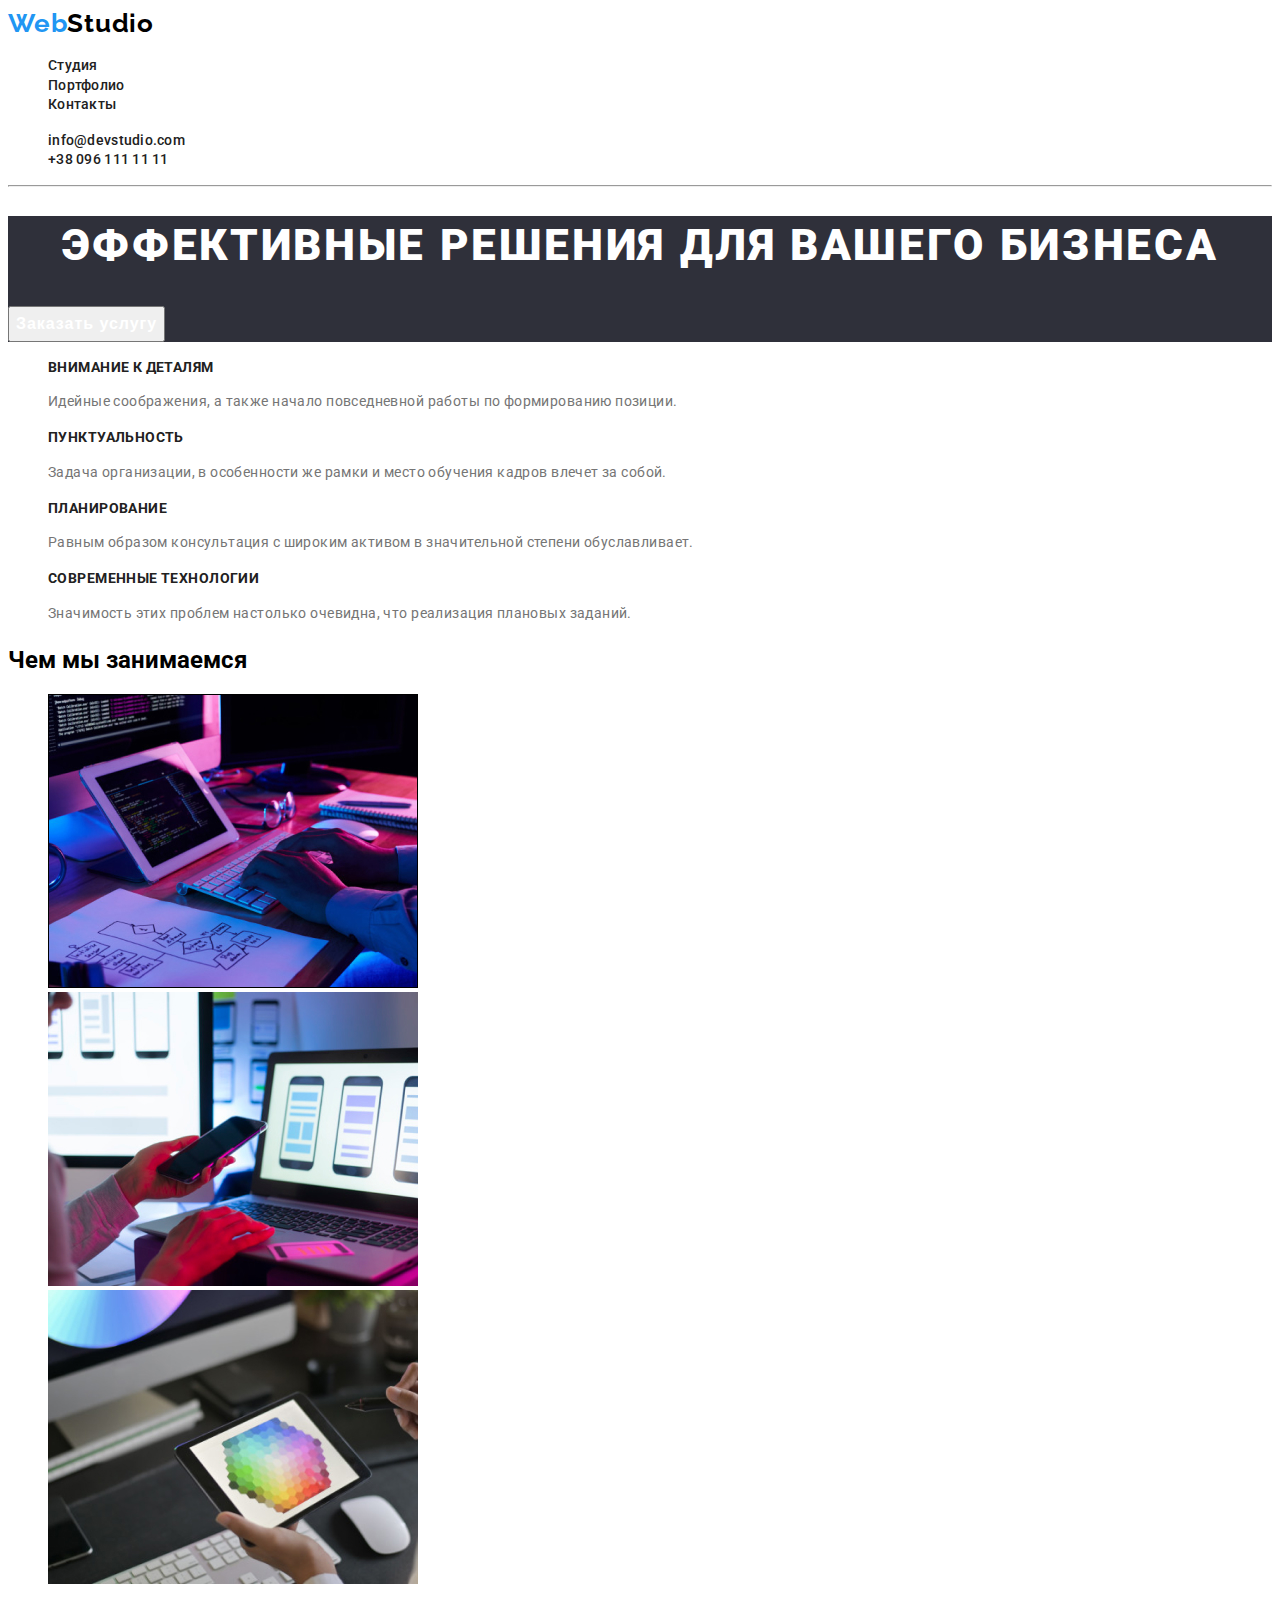
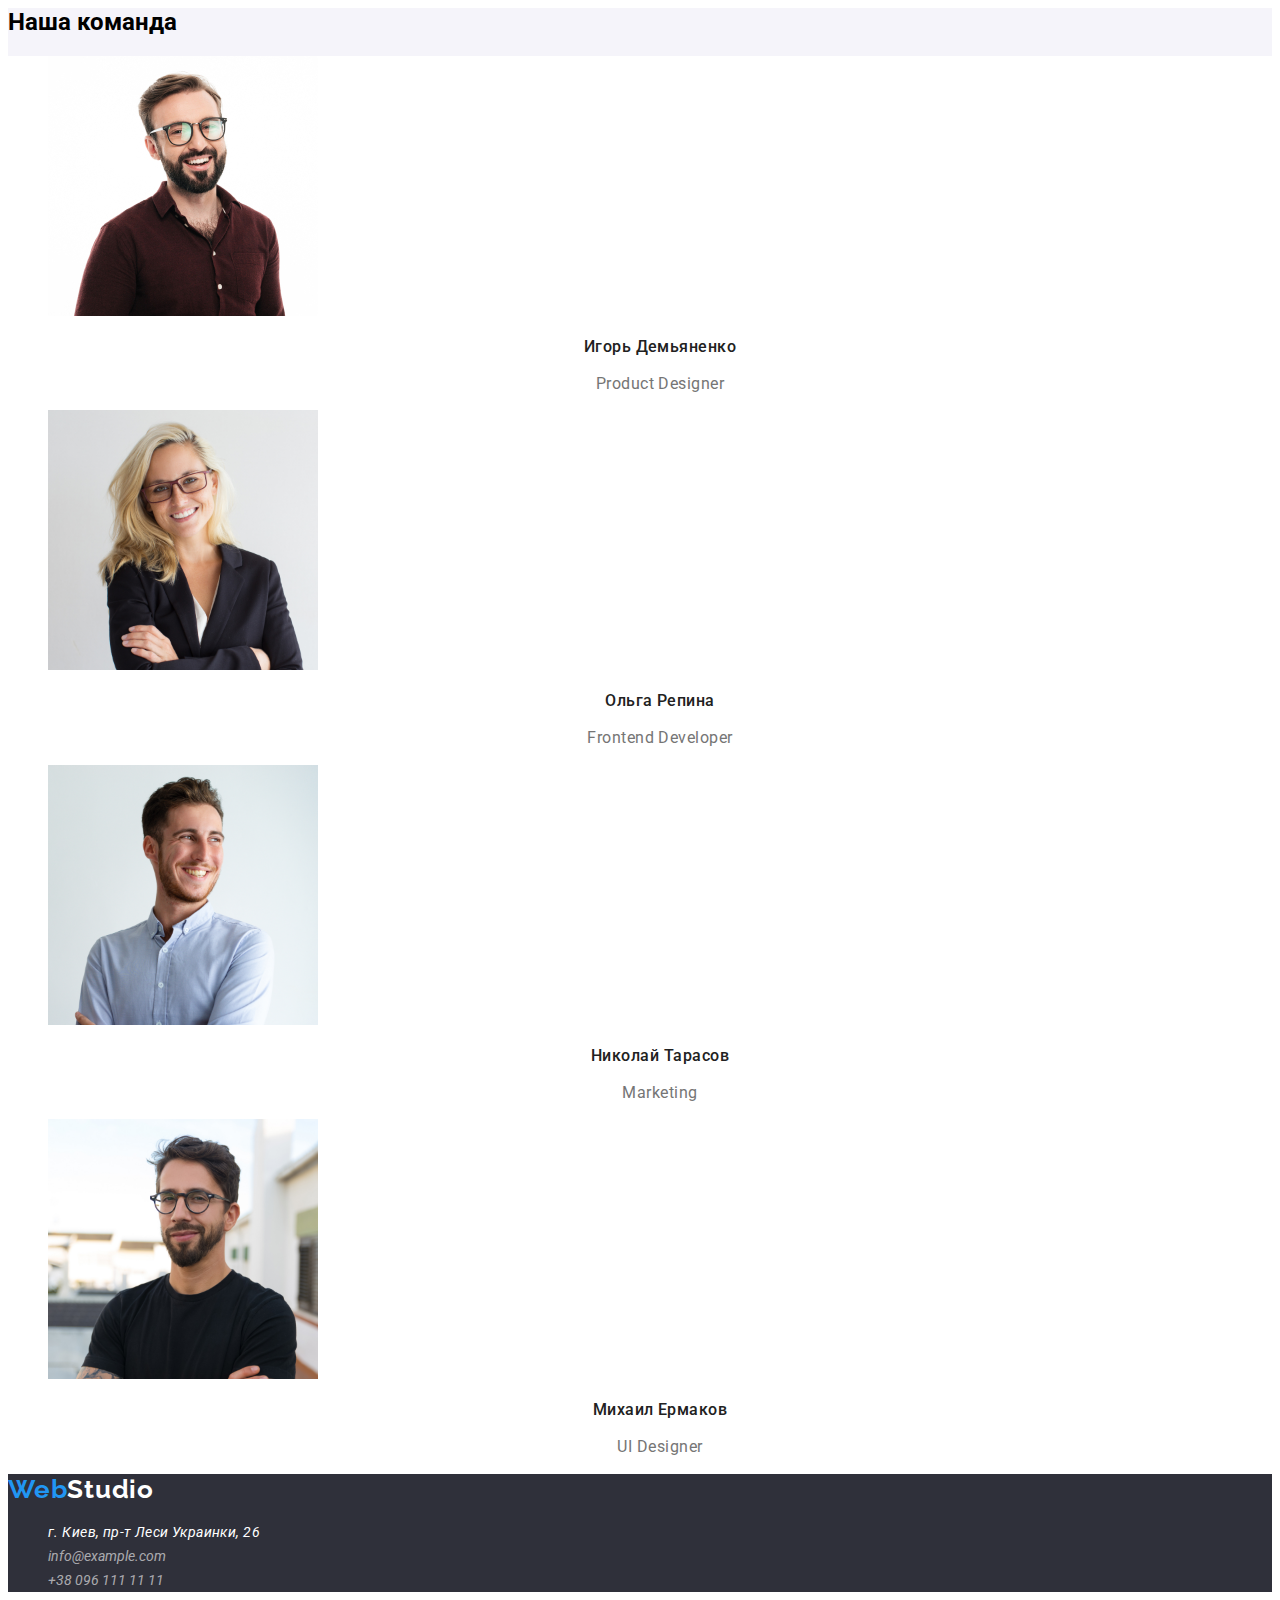
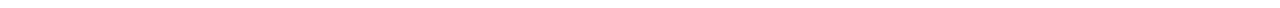
==== index.html @ 7d11e71d "Summary" ====
<!DOCTYPE html>
<html lang="ru">
<head>
    <meta charset="UTF-8">
    <meta http-equiv="X-UA-Compatible" content="IE=edge">
    <meta name="viewport" content="width=device-width, initial-scale=1.0">
    <title>Document</title>
    <link rel="preconnect" href="https://fonts.googleapis.com">
    <link rel="preconnect" href="https://fonts.gstatic.com" crossorigin>
    <link href="https://fonts.googleapis.com/css2?family=Raleway:wght@700&family=Roboto:wght@400;700;900&display=swap"
        rel="stylesheet">
    <link rel="stylesheet" href="Styels/styels.css">
</head>
<body>
    <!--верхняя линия-->
    <header class="header">
<nav class="heder-nav">
     <a href="/" class="heder-logo link">Web<span class="studio">Studio</span></a>
<ul class="heder-list">
    <li class="heder-item"><a href="index.html" class="heder-link link">Студия</a></li>
    <li class="heder-item"><a href="portfolio.html" class="heder-link link">Портфолио</a></li>
    <li class="heder-item"><a href="/" class="heder-link link">Контакты</a></li>
</ul>
</nav>
<ul class="heder-contacs">
    <li class="heder-contact-item"><a href="mailto:info@devstudio.com" class="heder-contacs-mail link">info@devstudio.com</a></li>
    <li class="heder-contact-item" ><a href="tel:+380961111111" class="heder-contacs-tel link">+38 096 111 11 11</a></li>
</ul>
<hr class="line">
</header>
    <!--шапка-->
    <main>
    <section class="advertising">
            <h1 class="advertising-name">Эффективные решения для вашего бизнеса</h1>
            <button type="button" class="color-btn">Заказать услугу</button>
        </section>
    </main>
    <!--особенности-->
    <section class="chip">
        <ul class="chip-list">
            <li class="chip-item"> <h2
                class="chip-name">Внимание к деталям</h2>
            <p class="chip-par">Идейные соображения, а также начало повседневной работы по формированию позиции.</p></li>
            <li class="chip-item"> <h2 class="chip-name">Пунктуальность</h2>
            <p class="chip-par">Задача организации, в особенности же рамки и место обучения кадров влечет за собой.</p></li>
            <li class="chip-item"> <h2 class="chip-name">Планирование</h2>
            <p class="chip-par">Равным образом консультация с широким активом в значительной степени обуславливает.</p></li>
            <li class="chip-item"> <h2 class="chip-name">Современные технологии</h2>
            <p class="chip-par">Значимость этих проблем настолько очевидна, что реализация плановых заданий.</p></li>
    </ul>
        </section>
    <!--чем мы занимаемся-->
    <section class="work">
        <h2 class="work-name3">Чем мы занимаемся</h2>
        <ul class="work-list">
            <li class="work-item"><img src="./imeges/img.jpg" alt="проект" width="370"></li>
            <li class="work-item"><img src="./imeges/img(1).jpg" alt="проект" width="370"></li>
            <li class="work-item"><img src="./imeges/img(2).jpg" alt="проект" width="370"></li>
        </ul>
    </section>
<!--наша команда-->
<section class="teams">
    <h2 class="our-teams">Наша команда</h2>
<ul class="teams-list">
    <li class="teams-item"><img src="./imeges/img(3).jpg" alt="фото нашей команды" width="270"> 
    <h3 class="teams-team-name">Игорь Демьяненко</h3>
    <p class="teams-team-profesion">Product Designer</p>
    </li>
    <li class="teams-item"><img src="./imeges/img(4).jpg" alt="фото нашей команды" width="270">
    <h3 class="teams-team-name">Ольга Репина</h3>
    <p class="teams-team-profesion">Frontend Developer</p>
</li>
    <li class="teams-item"><img src="./imeges/img(5).jpg" alt="фото нашей команды" width="270">
    <h3 class="teams-team-name">Николай Тарасов</h3>
    <p class="teams-team-profesion">Marketing</p>
    </li>
    <li class="teams-item"><img src="./imeges/img(6).jpg" alt="фото нашей команды" width="270">
    <h3 class="teams-team-name">Михаил Ермаков</h3>
    <p class="teams-team-profesion">UI Designer</p>
    </li>
</ul>
</section>
<!--подвал-->
<footer class="footer">
    <a href="/" class="footer-link link">Web<span class="studio1">Studio</span></a>
    <address class="footer-addres">
    <ul class="footer-list">
        <li class="footer_item_addres"><a href="/" class="footer-addres-name link">г. Киев, пр-т Леси Украинки, 26</a></li>
        <li class="footer-item"><a href="mailto:info@example.com" class="footer-mail link">info@example.com</a></li>
        <li class="footer-item"><a href="tel:+380961111111" class="footer-tel link">+38 096 111 11 11</a></li>
    </ul>
    </address>
</footer>
</body>
</html>
---- Styels/styels.css ----
ul {
    list-style: none;
}

.link {
    text-decoration: none;
}

body {
    font-family: "roboto", roboto-serif;
}

:root {
    --heder-color: #212121;
}

/*-----------верхняя линяя-------------*/
.heder-logo {
    font-family: 'Raleway';
    font-style: normal;
    font-weight: 700;
    font-size: 26px;
    line-height: 1.19;
    letter-spacing: 0.03em;
    color: #2196F3;
}

.studio {
    font-weight: 700;
    font-size: 26px;
    line-height: 1.19;
    letter-spacing: 0.03em;
    color: #000000;
}

.heder-link {
    font-weight: 500;
    font-size: 14px;
    line-height: 1.33;
    letter-spacing: 0.02em;
    color: var(--heder-color);
}

.heder-link:hover {
    color: #2196F3;
}

.heder-link:focus {
    color: #2196F3;
}


.heder-contacs-tel,
.heder-contacs-mail {
    font-weight: 500;
    font-size: 14px;
    line-height: 1.33;
    letter-spacing: 0.02em;
    color: var(--heder-color);

}

.heder-contacs-tel:hover,
.heder-contacs-mail:hover {
    color: #2196F3;
}

.heder-contacs-tel:focus,
.heder-contacs-mail:focus {
    color: #2196F3
}

/*----------шапка--------------*/
.advertising {
    background: #2F303A;
}

.advertising-name {
    font-weight: 900;
    font-size: 44px;
    line-height: 1.36;
    text-align: center;
    letter-spacing: 0.06em;
    text-transform: uppercase;
    color: #FFFFFF
}



.color-btn {
    font-weight: 700;
    font-size: 16px;
    line-height: 30px;
    /* identical to box height, or 188% */

    display: flex;
    align-items: center;
    text-align: center;
    letter-spacing: 0.06em;

    color: #FFFFFF;
}

.color-btn:hover {
    background: #2196F3;
    box-shadow: 0px 4px 4px rgba(0, 0, 0, 0.15);
    border-radius: 4px;
}

/*-------особенности--------------*/
.chip-name {
    font-weight: 700;
    font-size: 14px;
    line-height: 1.33;
    letter-spacing: 0.03em;
    text-transform: uppercase;
    color: var(--heder-color);
}

.chip-par {
    font-weight: 400;
    font-size: 14px;
    line-height: 1.71;
    letter-spacing: 0.03em;
    color: #757575;
}

/*---------чем мы занимаемся-------*/
.work-name {
    font-weight: 700;
    font-size: 36px;
    line-height: 1.62;
    text-align: center;
    letter-spacing: 0.03em;
    color: var(--heder-color);
}

/*-----------наша команда-----------*/
.teams {
    background: #F5F4FA;
}

.teams-list {
    background: #FFFFFF;
}

.teams-list .our-teams {
    font-weight: 700;
    font-size: 36px;
    line-height: 1.62;
    text-align: center;
    letter-spacing: 0.03em;
    color: var(--heder-color);
}

.teams-team-name {
    font-weight: 500;
    font-size: 16px;
    line-height: 1.33;
    text-align: center;
    letter-spacing: 0.03em;
    color: var(--heder-color);
}

.teams-team-profesion {
    font-weight: 400;
    font-size: 16px;
    line-height: 1.33;
    text-align: center;
    letter-spacing: 0.03em;
    color: #757575;
}

/*-----------------подвал-----------*/
.footer {
    background: #2F303A;
}

.studio1 {
    font-family: 'Raleway';
    font-style: normal;
    font-weight: 700;
    font-size: 26px;
    line-height: 1.19;
    letter-spacing: 0.03em;
    color: #FFFFFF;
}

.footer-link {
    font-family: 'Raleway';
    font-style: normal;
    font-weight: 700;
    font-size: 26px;
    line-height: 1.19;
    letter-spacing: 0.03em;
    color: #2196F3;
}

.footer-mail,
.footer-tel {
    font-weight: 400;
    font-size: 14px;
    line-height: 1.71;
    color: rgba(255, 255, 255, 0.6);
}

.footer-addres-name {
    font-weight: 400;
    font-size: 14px;
    line-height: 1.71;
    letter-spacing: 0.03em;
    color: #FFFFFF;
}

/*-----------портфолио кнопки------*/
.line {
    #ECECEC;
}

.link-example-btn {
    font-weight: 500;
    font-size: 16px;
    line-height: 1.62;
    text-align: center;
    letter-spacing: 0.03em;
    color: #212121;
}

.link-example-btn:hover {
    background: #2196F3;
}

.link-example-btn:focus {
    background: #2196F3;
}

.examples-list {
    background: #EEEEEE;
}

.visually {
    position: absolute;
    white-space: nowrap;
    width: 1px;
    height: 1px;
    overflow: hidden;
    border: 0;
    padding: 0;
    clip: rect(0 0 0 0);
    clip-path: inset(50%);
    margin: -1px;
}

.project-type {
    font-weight: 700;
    font-size: 18px;
    line-height: 2;
    letter-spacing: 0.06em;
    color: #212121;
}

.direction {
    font-weight: 400;
    font-size: 16px;
    line-height: 1.86;
    letter-spacing: 0.03em;
    color: #757575;
}
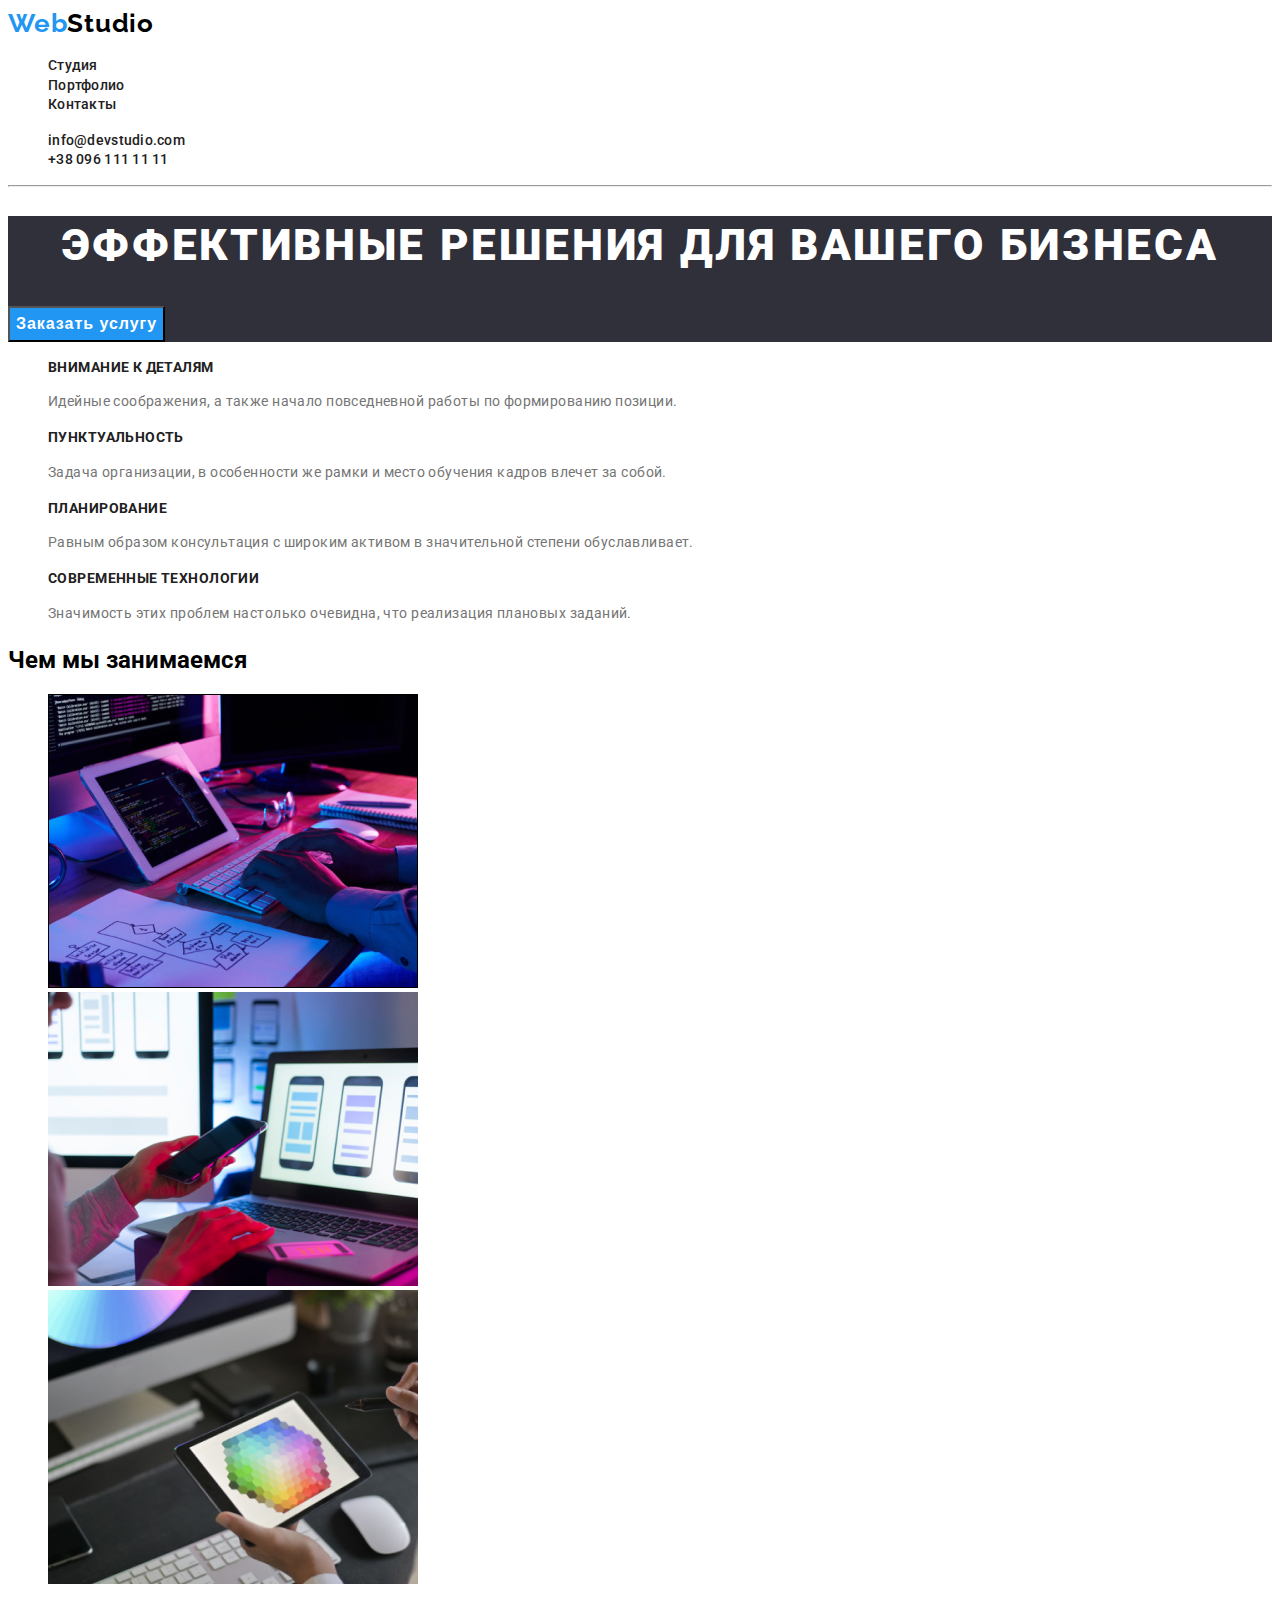
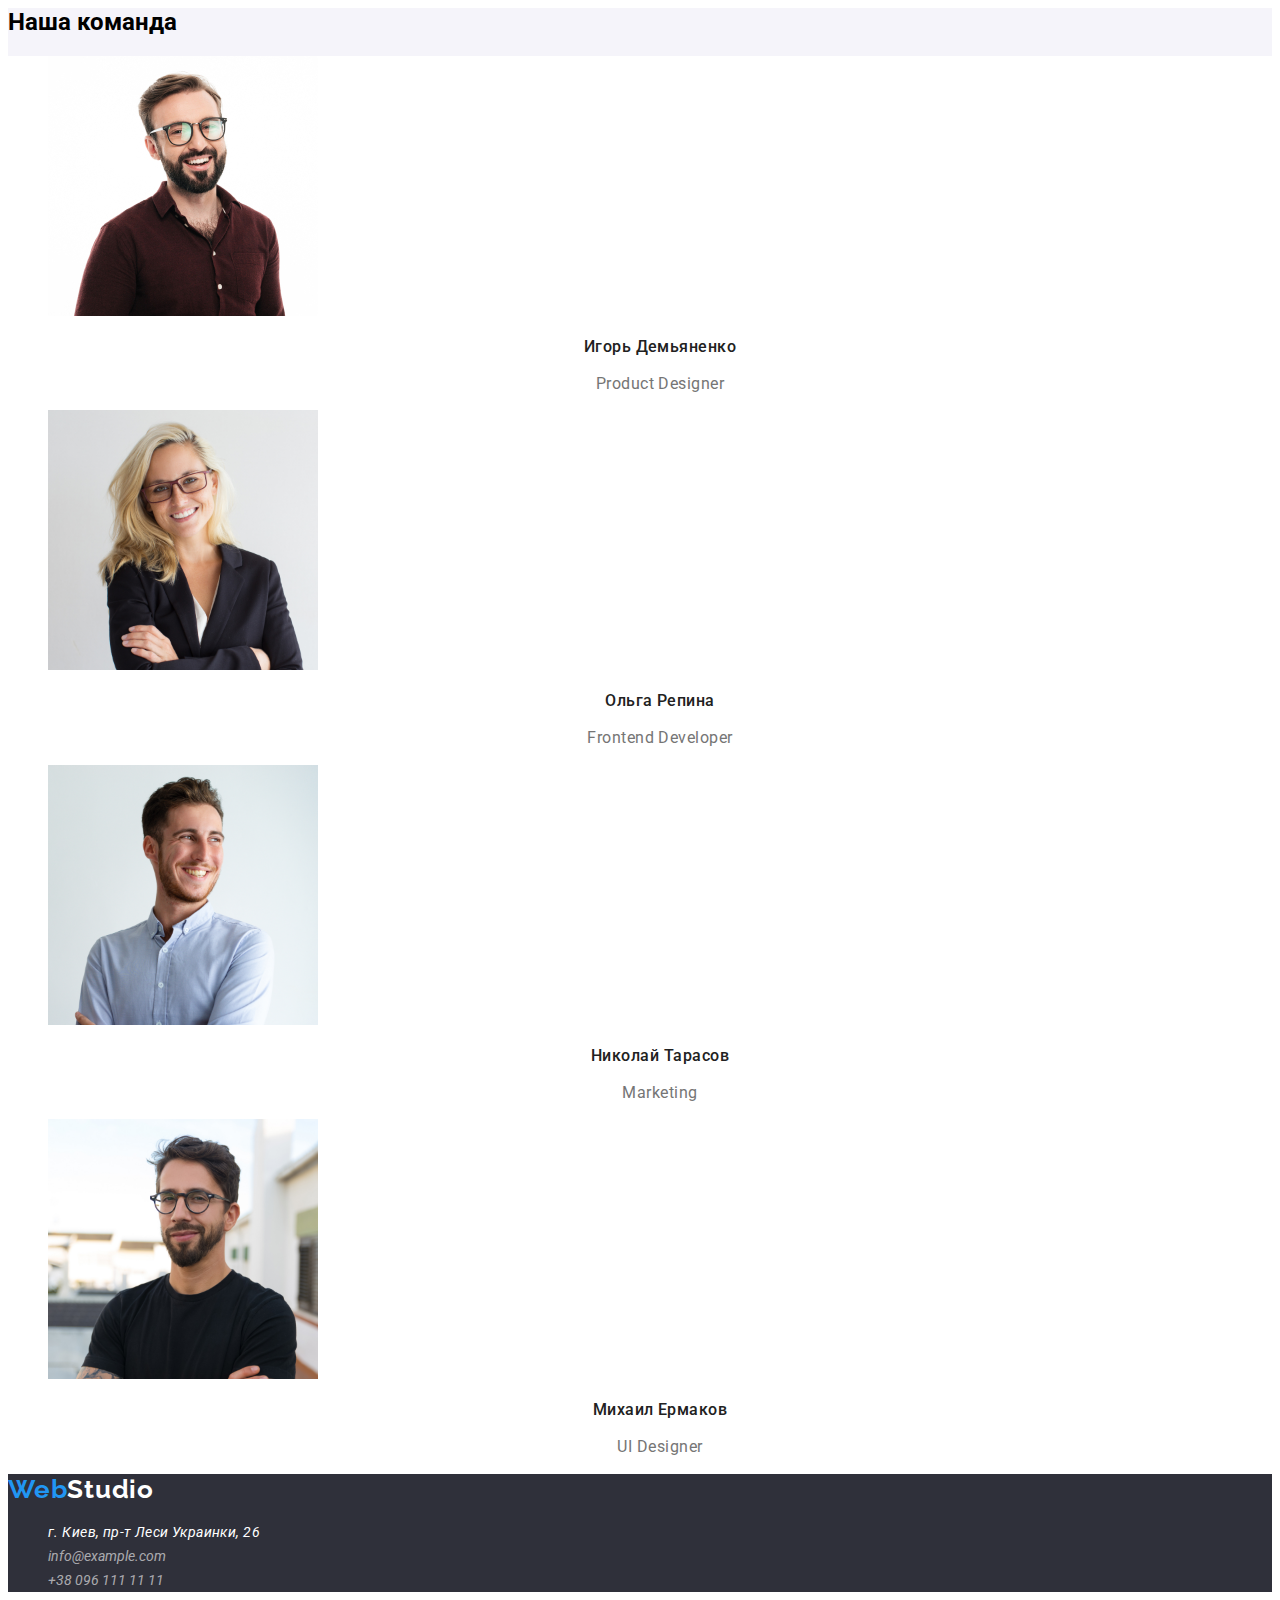
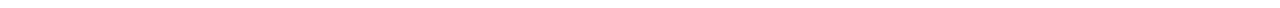
==== commit abc0514c: "summary" ====
--- a/index.html
+++ b/index.html
@@ -7,7 +7,7 @@
     <title>Document</title>
     <link rel="preconnect" href="https://fonts.googleapis.com">
     <link rel="preconnect" href="https://fonts.gstatic.com" crossorigin>
-    <link href="https://fonts.googleapis.com/css2?family=Raleway:wght@700&family=Roboto:wght@400;700;900&display=swap"
+    <link href="https://fonts.googleapis.com/css2?family=Raleway:wght@700&family=Roboto:wght@400;500;700;900&display=swap"
         rel="stylesheet">
     <link rel="stylesheet" href="Styels/styels.css">
 </head>
--- a/Styels/styels.css
+++ b/Styels/styels.css
@@ -97,8 +97,8 @@
     align-items: center;
     text-align: center;
     letter-spacing: 0.06em;
-
     color: #FFFFFF;
+    background: #2196F3;
 }
 
 .color-btn:hover {
@@ -210,6 +210,13 @@
     line-height: 1.71;
     letter-spacing: 0.03em;
     color: #FFFFFF;
+
+}
+
+.footer-mail:hover,
+.footer-tel:hover,
+.footer-addres-name:hover {
+    color: #2196F3;
 }
 
 /*-----------портфолио кнопки------*/
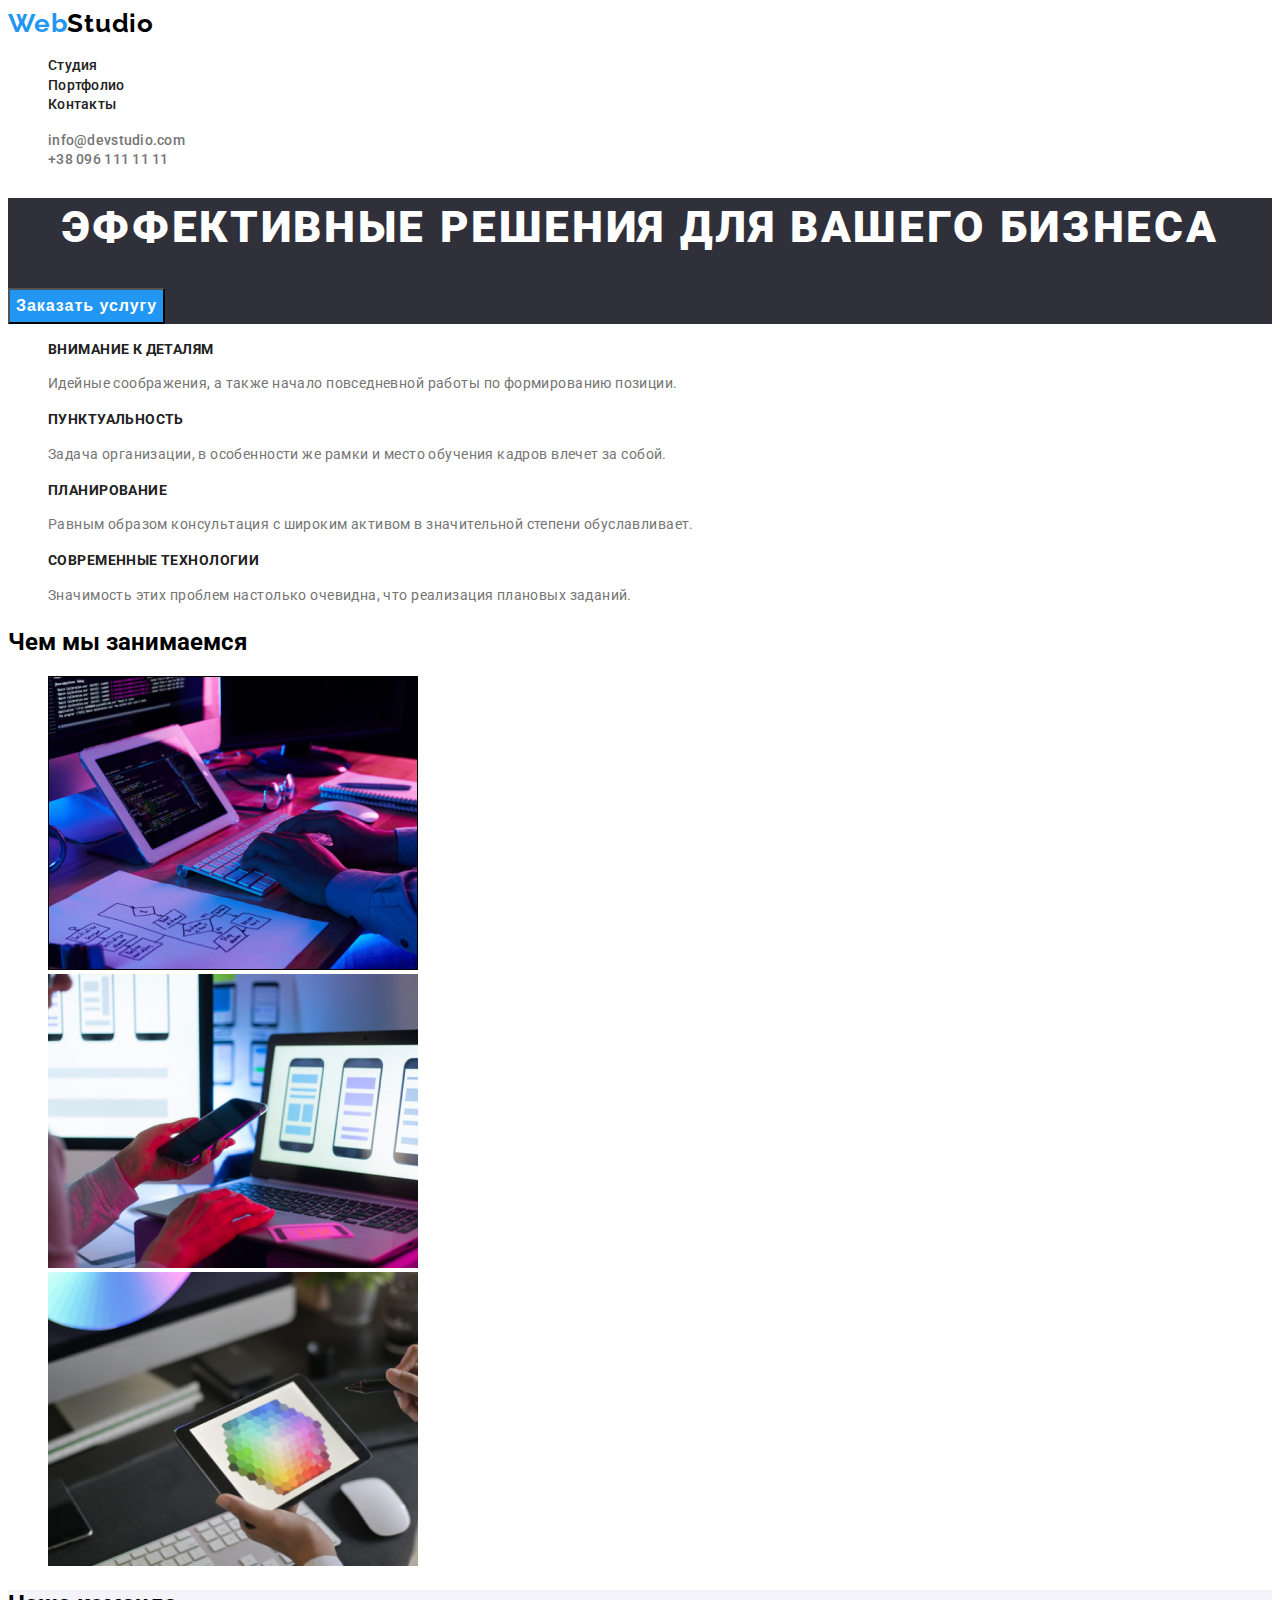
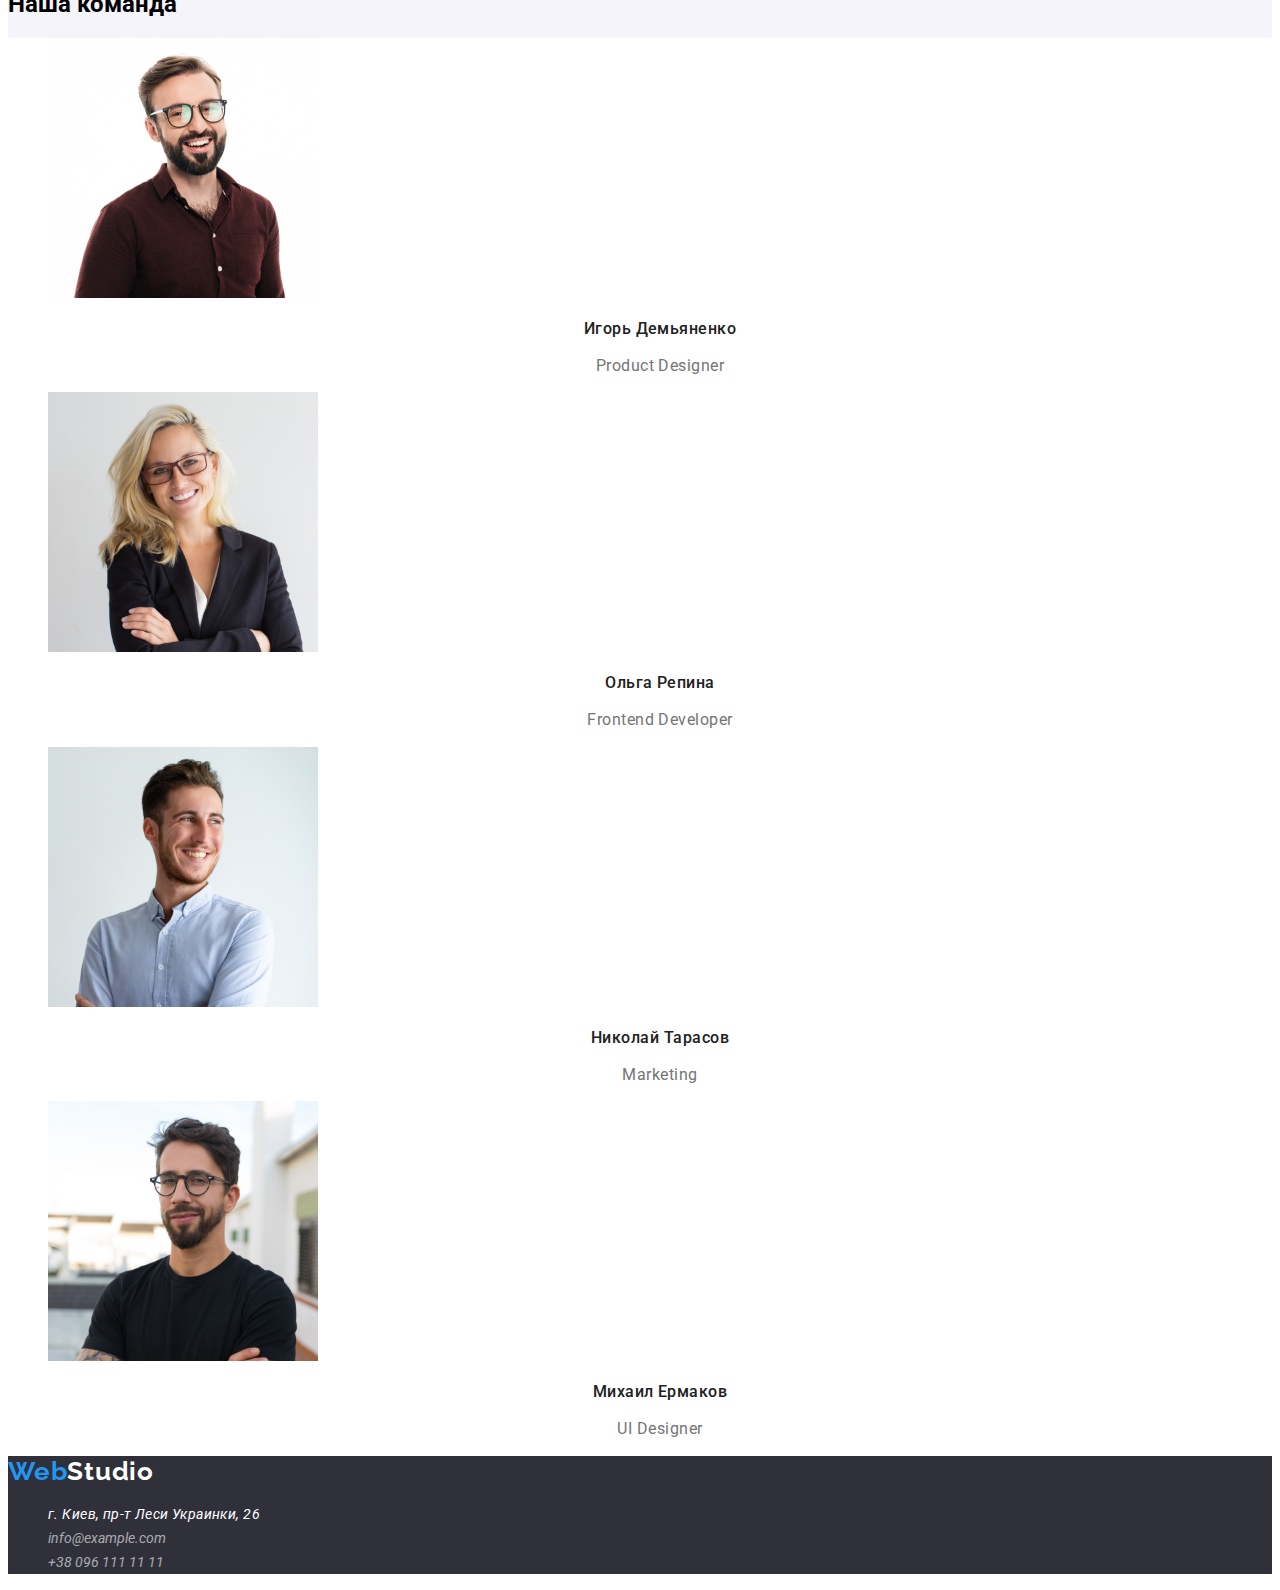
==== commit 26a2a712: "summary" ====
--- a/index.html
+++ b/index.html
@@ -5,6 +5,8 @@
     <meta http-equiv="X-UA-Compatible" content="IE=edge">
     <meta name="viewport" content="width=device-width, initial-scale=1.0">
     <title>Document</title>
+    <link rel="preconnect" href="https://fonts.googleapis.com">
+    <link rel="preconnect" href="https://fonts.gstatic.com" crossorigin>
     <link rel="preconnect" href="https://fonts.googleapis.com">
     <link rel="preconnect" href="https://fonts.gstatic.com" crossorigin>
     <link href="https://fonts.googleapis.com/css2?family=Raleway:wght@700&family=Roboto:wght@400;500;700;900&display=swap"
@@ -26,13 +28,13 @@
     <li class="heder-contact-item"><a href="mailto:info@devstudio.com" class="heder-contacs-mail link">info@devstudio.com</a></li>
     <li class="heder-contact-item" ><a href="tel:+380961111111" class="heder-contacs-tel link">+38 096 111 11 11</a></li>
 </ul>
-<hr class="line">
+
 </header>
     <!--шапка-->
     <main>
     <section class="advertising">
             <h1 class="advertising-name">Эффективные решения для вашего бизнеса</h1>
-            <button type="button" class="color-btn">Заказать услугу</button>
+            <button type="button"  class="color-btn">Заказать услугу</button>
         </section>
     </main>
     <!--особенности-->
--- a/Styels/styels.css
+++ b/Styels/styels.css
@@ -12,6 +12,10 @@
 
 :root {
     --heder-color: #212121;
+}
+
+button {
+    cursor: pointer;
 }
 
 /*-----------верхняя линяя-------------*/
@@ -56,7 +60,7 @@
     font-size: 14px;
     line-height: 1.33;
     letter-spacing: 0.02em;
-    color: var(--heder-color);
+    color: #757575;
 
 }
 
@@ -220,9 +224,6 @@
 }
 
 /*-----------портфолио кнопки------*/
-.line {
-    #ECECEC;
-}
 
 .link-example-btn {
     font-weight: 500;
@@ -234,6 +235,13 @@
 }
 
 .link-example-btn:hover {
+    font-weight: 500;
+    font-size: 16px;
+    line-height: 1.62;
+    text-align: center;
+    letter-spacing: 0.03em;
+
+    color: #FFFFFF;
     background: #2196F3;
 }
 
@@ -242,7 +250,7 @@
 }
 
 .examples-list {
-    background: #EEEEEE;
+    background: #FFF;
 }
 
 .visually {
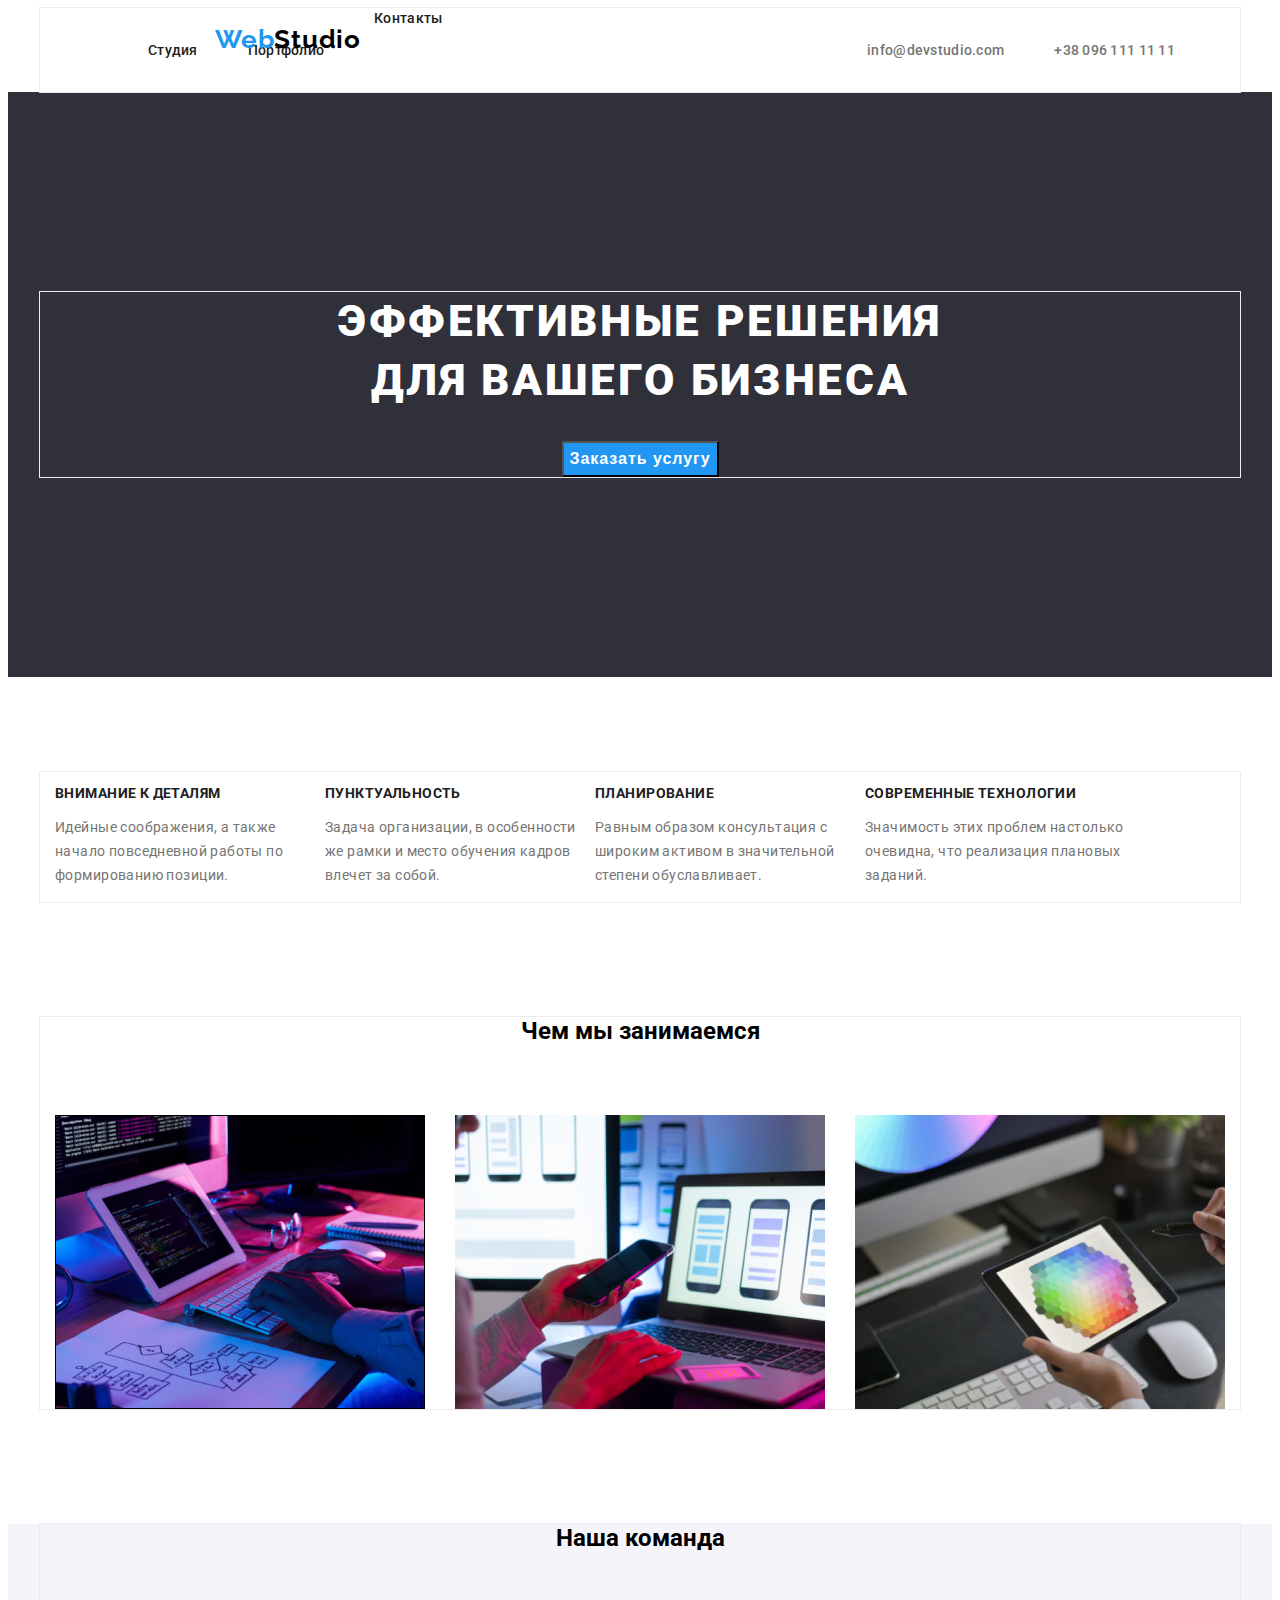
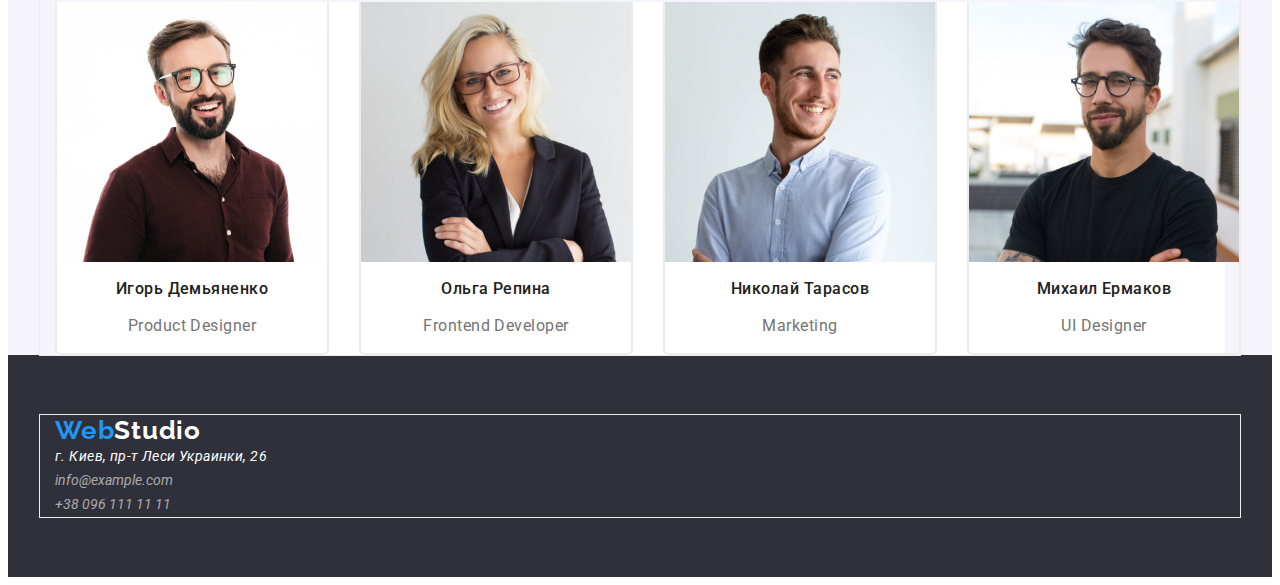
==== commit abaae4e8: "summary" ====
--- a/index.html
+++ b/index.html
@@ -16,6 +16,7 @@
 <body>
     <!--верхняя линия-->
     <header class="header">
+<div class="container">
 <nav class="heder-nav">
      <a href="/" class="heder-logo link">Web<span class="studio">Studio</span></a>
 <ul class="heder-list">
@@ -28,20 +29,23 @@
     <li class="heder-contact-item"><a href="mailto:info@devstudio.com" class="heder-contacs-mail link">info@devstudio.com</a></li>
     <li class="heder-contact-item" ><a href="tel:+380961111111" class="heder-contacs-tel link">+38 096 111 11 11</a></li>
 </ul>
-
+</div>
 </header>
     <!--шапка-->
     <main>
     <section class="advertising">
+        <div class="container">
             <h1 class="advertising-name">Эффективные решения для вашего бизнеса</h1>
             <button type="button"  class="color-btn">Заказать услугу</button>
+            </div>
         </section>
     </main>
     <!--особенности-->
     <section class="chip">
+        <div class="container">
         <ul class="chip-list">
-            <li class="chip-item"> <h2
-                class="chip-name">Внимание к деталям</h2>
+            <li class="chip-item"> 
+                <h2 class="chip-name">Внимание к деталям</h2>
             <p class="chip-par">Идейные соображения, а также начало повседневной работы по формированию позиции.</p></li>
             <li class="chip-item"> <h2 class="chip-name">Пунктуальность</h2>
             <p class="chip-par">Задача организации, в особенности же рамки и место обучения кадров влечет за собой.</p></li>
@@ -50,18 +54,22 @@
             <li class="chip-item"> <h2 class="chip-name">Современные технологии</h2>
             <p class="chip-par">Значимость этих проблем настолько очевидна, что реализация плановых заданий.</p></li>
     </ul>
+    </div>
         </section>
     <!--чем мы занимаемся-->
     <section class="work">
+        <div class="container">
         <h2 class="work-name3">Чем мы занимаемся</h2>
         <ul class="work-list">
             <li class="work-item"><img src="./imeges/img.jpg" alt="проект" width="370"></li>
             <li class="work-item"><img src="./imeges/img(1).jpg" alt="проект" width="370"></li>
             <li class="work-item"><img src="./imeges/img(2).jpg" alt="проект" width="370"></li>
         </ul>
+        </div>
     </section>
 <!--наша команда-->
 <section class="teams">
+    <div class="container">
     <h2 class="our-teams">Наша команда</h2>
 <ul class="teams-list">
     <li class="teams-item"><img src="./imeges/img(3).jpg" alt="фото нашей команды" width="270"> 
@@ -81,9 +89,11 @@
     <p class="teams-team-profesion">UI Designer</p>
     </li>
 </ul>
+</div>
 </section>
 <!--подвал-->
 <footer class="footer">
+    <div class="footer-links container">
     <a href="/" class="footer-link link">Web<span class="studio1">Studio</span></a>
     <address class="footer-addres">
     <ul class="footer-list">
@@ -92,6 +102,7 @@
         <li class="footer-item"><a href="tel:+380961111111" class="footer-tel link">+38 096 111 11 11</a></li>
     </ul>
     </address>
+    </div>
 </footer>
 </body>
 </html>--- a/Styels/styels.css
+++ b/Styels/styels.css
@@ -1,5 +1,7 @@
 ul {
     list-style: none;
+    margin: 0;
+    padding: 0;
 }
 
 .link {
@@ -18,8 +20,43 @@
     cursor: pointer;
 }
 
+* {
+    box-sizing: border-box;
+}
+
+.container {
+    width: 1200px;
+    margin-left: auto;
+    margin-right: auto;
+    padding-left: 15px;
+    padding-right: 15px;
+    outline: 1px solid #ECECEC;
+}
+
+img {
+    display: block;
+}
+
 /*-----------верхняя линяя-------------*/
+
+
+.header .container {
+
+    display: flex;
+}
+
+.heder-list {
+    display: flex;
+    margin-left: 93px;
+
+
+}
+
 .heder-logo {
+    left: 215px;
+
+    position: absolute;
+    top: 24px;
     font-family: 'Raleway';
     font-style: normal;
     font-weight: 700;
@@ -27,6 +64,11 @@
     line-height: 1.19;
     letter-spacing: 0.03em;
     color: #2196F3;
+}
+
+.heder-item:not(:last-child) {
+    margin-right: 50px;
+    padding: 32px 0px;
 }
 
 .studio {
@@ -53,6 +95,11 @@
     color: #2196F3;
 }
 
+.heder-contacs {
+    display: flex;
+    align-items: center;
+    margin-left: auto;
+}
 
 .heder-contacs-tel,
 .heder-contacs-mail {
@@ -74,12 +121,22 @@
     color: #2196F3
 }
 
+.heder-contact-item {
+    margin-right: 50px;
+}
+
 /*----------шапка--------------*/
 .advertising {
     background: #2F303A;
+    padding-top: 200px;
+    padding-bottom: 200px;
+
 }
 
 .advertising-name {
+    margin: 0 auto;
+    margin-bottom: 30px;
+    max-width: 696px;
     font-weight: 900;
     font-size: 44px;
     line-height: 1.36;
@@ -89,20 +146,20 @@
     color: #FFFFFF
 }
 
-
-
 .color-btn {
+    min-width: 200;
+    height: 50;
     font-weight: 700;
     font-size: 16px;
     line-height: 30px;
-    /* identical to box height, or 188% */
-
     display: flex;
     align-items: center;
     text-align: center;
     letter-spacing: 0.06em;
     color: #FFFFFF;
     background: #2196F3;
+    margin: 0 auto;
+    display: block;
 }
 
 .color-btn:hover {
@@ -112,6 +169,15 @@
 }
 
 /*-------особенности--------------*/
+.chip {
+    padding-top: 95px;
+    padding-bottom: 95px;
+}
+
+.chip-list {
+    display: flex;
+}
+
 .chip-name {
     font-weight: 700;
     font-size: 14px;
@@ -119,6 +185,7 @@
     letter-spacing: 0.03em;
     text-transform: uppercase;
     color: var(--heder-color);
+    margin-bottom: 10px;
 }
 
 .chip-par {
@@ -127,9 +194,27 @@
     line-height: 1.71;
     letter-spacing: 0.03em;
     color: #757575;
+    max-width: 270px;
 }
 
 /*---------чем мы занимаемся-------*/
+.work {
+    padding-bottom: 95px;
+}
+
+.work-name3 {
+    text-align: center;
+    padding-bottom: 50px;
+}
+
+.work-list {
+    display: flex;
+}
+
+.work-item:not(:last-child) {
+    margin-right: 30px;
+}
+
 .work-name {
     font-weight: 700;
     font-size: 36px;
@@ -140,11 +225,24 @@
 }
 
 /*-----------наша команда-----------*/
+.our-teams {
+    text-align: center;
+    margin-bottom: 50px;
+}
+
 .teams {
     background: #F5F4FA;
-}
+    padding-bottom: 0px;
+}
+
+.teams-item {
+    margin-right: 30px;
+}
+
+
 
 .teams-list {
+    display: flex;
     background: #FFFFFF;
 }
 
@@ -173,11 +271,20 @@
     text-align: center;
     letter-spacing: 0.03em;
     color: #757575;
+}
+
+.teams .teams-item {
+    border-width: 0px 2px 2px 2px;
+    border-style: solid;
+    border-radius: 0px 0px 5px 5px;
+    border-color: #ECECEC;
 }
 
 /*-----------------подвал-----------*/
 .footer {
     background: #2F303A;
+    padding-top: 60px;
+    padding-bottom: 60px;
 }
 
 .studio1 {
@@ -190,6 +297,8 @@
     color: #FFFFFF;
 }
 
+
+
 .footer-link {
     font-family: 'Raleway';
     font-style: normal;
@@ -224,6 +333,21 @@
 }
 
 /*-----------портфолио кнопки------*/
+.example {
+    padding-top: 95px;
+    padding-bottom: 95px;
+}
+
+.examples-list-btn {
+    display: flex;
+    justify-content: center;
+    align-items: center;
+}
+
+.examples-item-btn:not(:last-child) {
+    margin-right: 8px;
+}
+
 
 .link-example-btn {
     font-weight: 500;
@@ -232,6 +356,7 @@
     text-align: center;
     letter-spacing: 0.03em;
     color: #212121;
+
 }
 
 .link-example-btn:hover {
@@ -250,7 +375,27 @@
 }
 
 .examples-list {
+    display: flex;
+    flex-wrap: wrap;
     background: #FFF;
+    margin: -15px;
+}
+
+.examples-item {
+
+    width: calc(100% / 3 - 30px);
+    margin: 15px;
+}
+
+.project-type {
+    text-align: center;
+    margin-top: 10px;
+
+}
+
+.direction {
+    text-align: center;
+    margin-top: 10px;
 }
 
 .visually {
@@ -266,6 +411,13 @@
     margin: -1px;
 }
 
+.container .examples-item {
+    border-width: 0px 2px 2px 2px;
+    border-style: solid;
+    border-radius: 0px 0px 5px 5px;
+    border-color: #ECECEC;
+}
+
 .project-type {
     font-weight: 700;
     font-size: 18px;
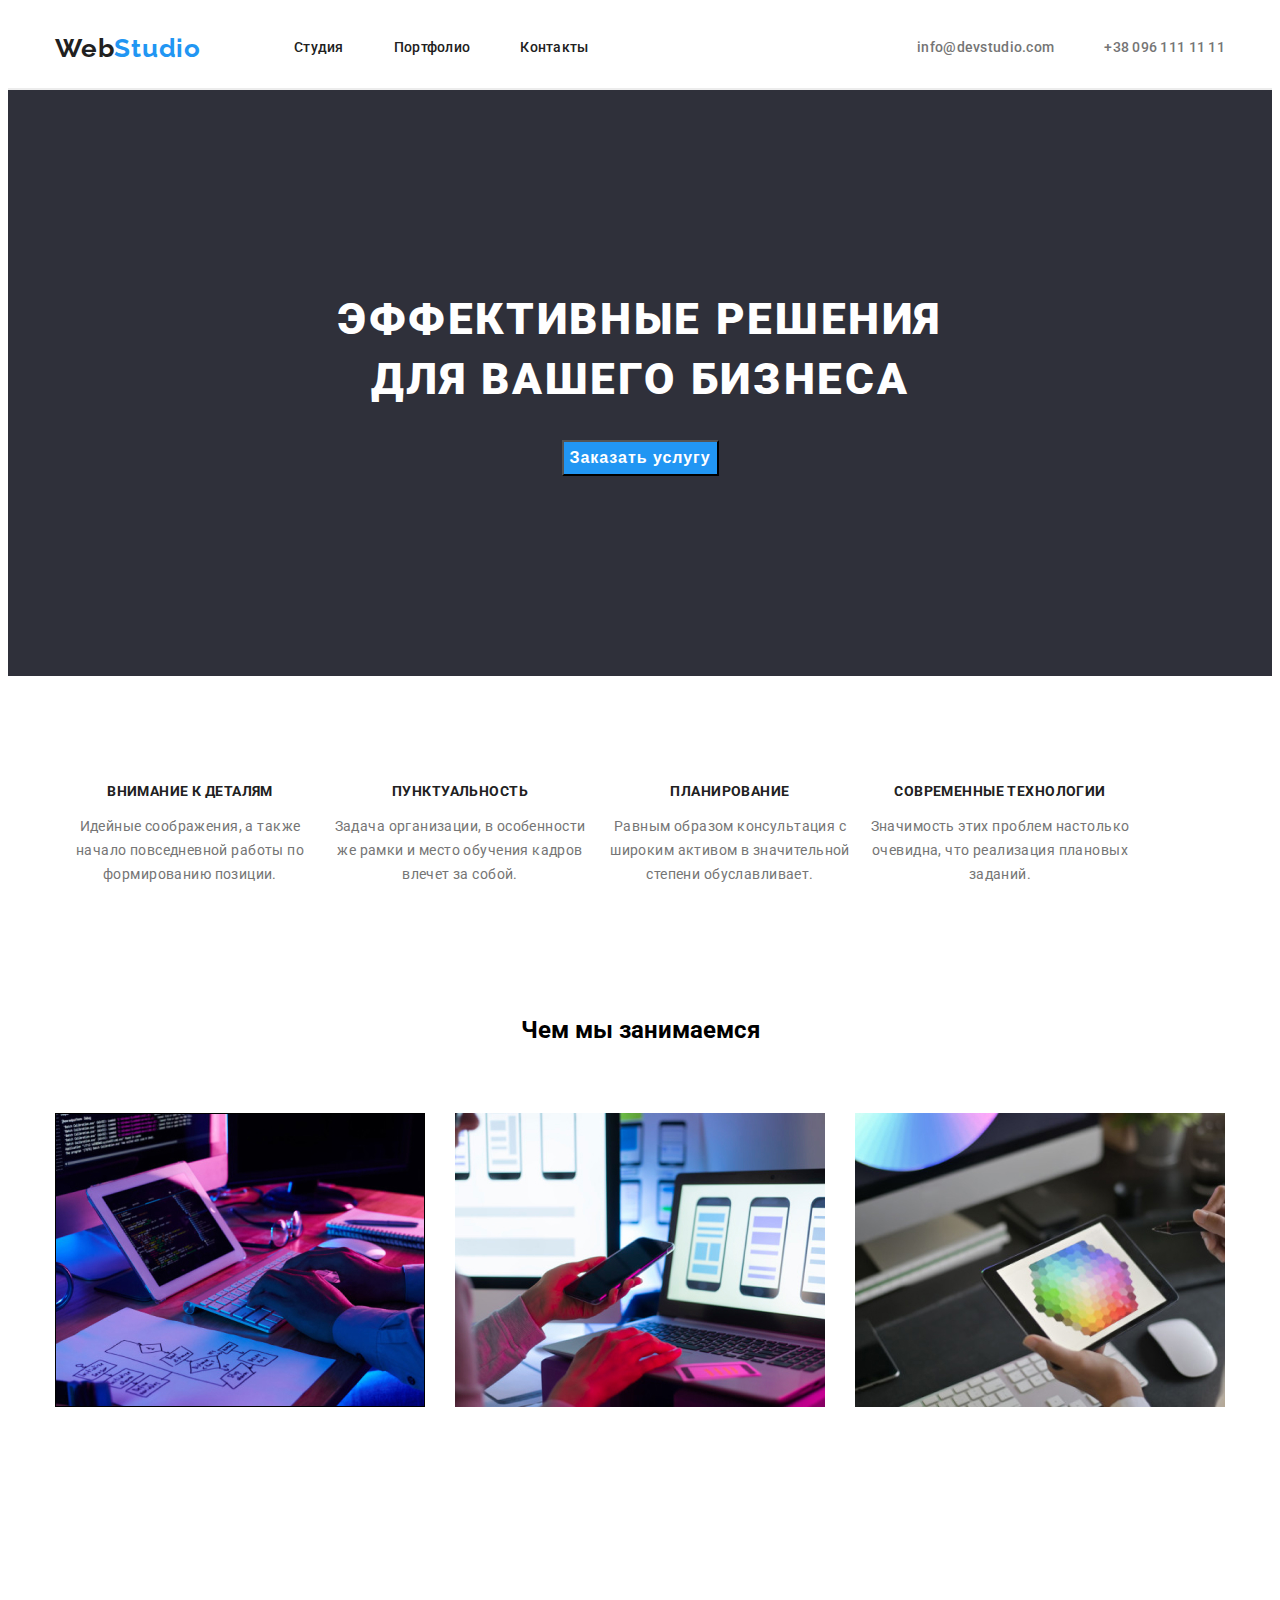
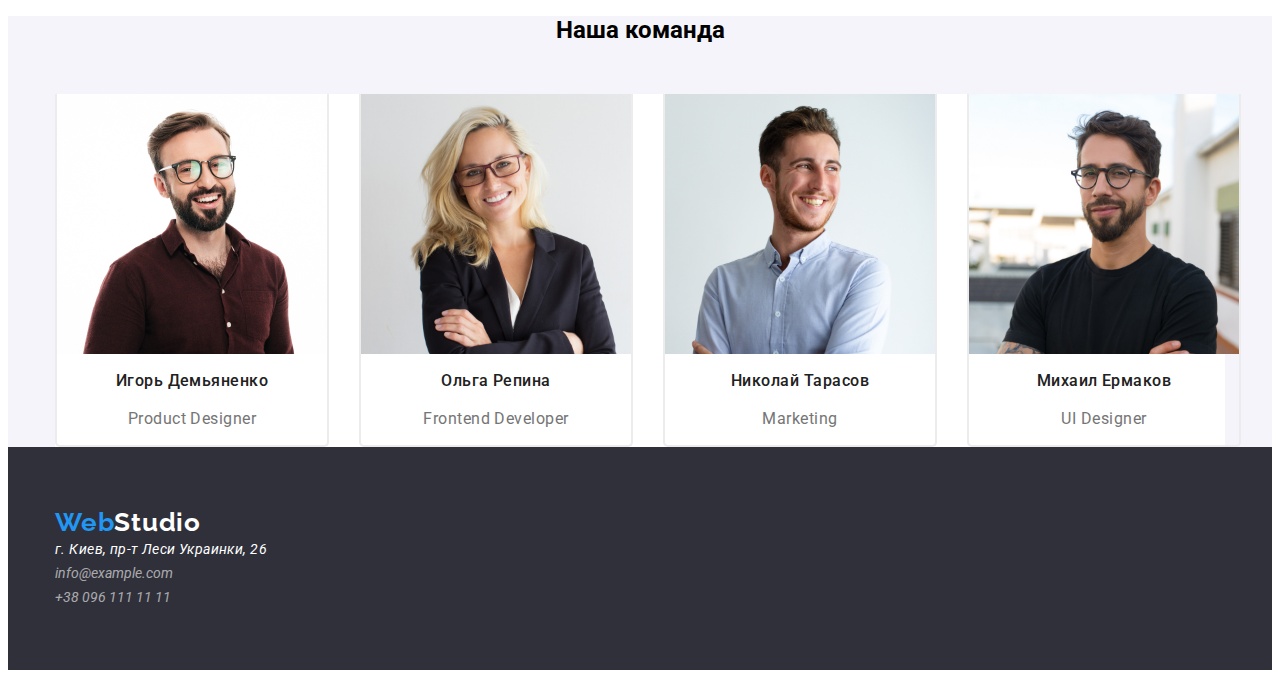
==== commit 9cf276c8: "summary" ====
--- a/index.html
+++ b/index.html
@@ -15,21 +15,41 @@
 </head>
 <body>
     <!--верхняя линия-->
-    <header class="header">
-<div class="container">
-<nav class="heder-nav">
-     <a href="/" class="heder-logo link">Web<span class="studio">Studio</span></a>
-<ul class="heder-list">
-    <li class="heder-item"><a href="index.html" class="heder-link link">Студия</a></li>
-    <li class="heder-item"><a href="portfolio.html" class="heder-link link">Портфолио</a></li>
-    <li class="heder-item"><a href="/" class="heder-link link">Контакты</a></li>
-</ul>
-</nav>
-<ul class="heder-contacs">
-    <li class="heder-contact-item"><a href="mailto:info@devstudio.com" class="heder-contacs-mail link">info@devstudio.com</a></li>
-    <li class="heder-contact-item" ><a href="tel:+380961111111" class="heder-contacs-tel link">+38 096 111 11 11</a></li>
-</ul>
-</div>
+<header class="header">
+    <div class="container">
+        <!--Навигация-->
+        <nav class="header-nav">
+            <div class="main-nav">
+                <!--Логотип-->
+                <a href="./" class="logo link" lang="en"><span class="logo-web">Web</span>Studio</a>
+                <!-- Ссылки на страницы -->
+                <ul class="header-lists lists">
+                    <div class="nav-list">
+                        <li class="header-item">
+                            <a class="header-item-link link current" href="./">Студия</a>
+                        </li>
+                        <li class="header-item">
+                            <a class="header-item-link link" href="./portfolio.html">Портфолио</a>
+                        </li>
+                        <li class="header-item">
+                            <a class="header-item-link link" href="">Контакты</a>
+                        </li>
+                    </div>
+                </ul>
+            </div>
+        </nav>
+        <!--Контакты-->
+        <ul class="header-contact-lists lists">
+            <div class="nav-contact">
+                <li class="header-contact-item">
+                    <a class="header-contact-link link" href="mailto:info@devstudio.com">info@devstudio.com</a>
+                </li>
+                <li class="header-contact-item">
+                    <a class="header-contact-link link" href="tel:+380961111111">+38 096 111 11 11</a>
+                </li>
+            </div>
+        </ul>
+    </div>
 </header>
     <!--шапка-->
     <main>
--- a/Styels/styels.css
+++ b/Styels/styels.css
@@ -30,7 +30,7 @@
     margin-right: auto;
     padding-left: 15px;
     padding-right: 15px;
-    outline: 1px solid #ECECEC;
+    /* outline: 1px solid #ECECEC;*/
 }
 
 img {
@@ -38,27 +38,37 @@
 }
 
 /*-----------верхняя линяя-------------*/
-
+.header {
+    border-width: 0px 0px 2px 0px;
+    border-style: solid;
+    border-color: #ECECEC;
+}
 
 .header .container {
-
-    display: flex;
-}
-
-.heder-list {
-    display: flex;
-    margin-left: 93px;
-
-
-}
-
-.heder-logo {
-    left: 215px;
-
-    position: absolute;
-    top: 24px;
+    display: flex;
+    justify-content: space-between;
+    align-items: center;
+
+}
+
+/* -----Линки хедера----- */
+.header-lists .link,
+.header-contact-lists .link {
+    display: block;
+    padding-top: 32px;
+    padding-bottom: 32px;
+}
+
+/* -----Блок навигации----- */
+.main-nav {
+    display: flex;
+    align-items: center;
+}
+
+/* -----Логотип в хедере----- */
+.logo {
+    margin-right: 93px;
     font-family: 'Raleway';
-    font-style: normal;
     font-weight: 700;
     font-size: 26px;
     line-height: 1.19;
@@ -66,63 +76,74 @@
     color: #2196F3;
 }
 
-.heder-item:not(:last-child) {
+.logo-web {
+    color: var(--heder-color);
+
+}
+
+.logo:hover,
+.logo-web:hover {
+    color: #2196F3;
+}
+
+.logo:focus,
+.logo-web:focus {
+    color: #2196F3;
+}
+
+.nav-list {
+    display: flex;
+    align-items: center;
+}
+
+.header-item {
     margin-right: 50px;
-    padding: 32px 0px;
-}
-
-.studio {
-    font-weight: 700;
-    font-size: 26px;
-    line-height: 1.19;
-    letter-spacing: 0.03em;
-    color: #000000;
-}
-
-.heder-link {
+}
+
+.header-item:last-child {
+    margin-right: 0;
+}
+
+.header-lists,
+.header-item-link {
     font-weight: 500;
     font-size: 14px;
-    line-height: 1.33;
+    line-height: 1.14;
     letter-spacing: 0.02em;
     color: var(--heder-color);
 }
 
-.heder-link:hover {
-    color: #2196F3;
-}
-
-.heder-link:focus {
-    color: #2196F3;
-}
-
-.heder-contacs {
-    display: flex;
-    align-items: center;
+.current {
+    color: var(--heder-color);
+}
+
+.header-item-link:hover,
+.header-item-link:focus {
+    color: #2196F3;
+}
+
+/* -----Контакты хедера----- */
+.nav-contact {
+    display: flex;
     margin-left: auto;
-}
-
-.heder-contacs-tel,
-.heder-contacs-mail {
+    align-items: center;
+}
+
+.header-contact-item:not(:first-child) {
+    margin-left: 50px;
+}
+
+.header-contact-link {
     font-weight: 500;
     font-size: 14px;
-    line-height: 1.33;
+    line-height: 1.14;
     letter-spacing: 0.02em;
     color: #757575;
-
-}
-
-.heder-contacs-tel:hover,
-.heder-contacs-mail:hover {
-    color: #2196F3;
-}
-
-.heder-contacs-tel:focus,
-.heder-contacs-mail:focus {
-    color: #2196F3
-}
-
-.heder-contact-item {
-    margin-right: 50px;
+}
+
+.header-contact-link:hover,
+.header-contact-link:focus {
+    color: #2196F3;
 }
 
 /*----------шапка--------------*/
@@ -179,6 +200,7 @@
 }
 
 .chip-name {
+    text-align: center;
     font-weight: 700;
     font-size: 14px;
     line-height: 1.33;
@@ -189,6 +211,7 @@
 }
 
 .chip-par {
+    text-align: center;
     font-weight: 400;
     font-size: 14px;
     line-height: 1.71;
@@ -209,6 +232,7 @@
 
 .work-list {
     display: flex;
+    margin-bottom: 94px;
 }
 
 .work-item:not(:last-child) {
@@ -342,6 +366,7 @@
     display: flex;
     justify-content: center;
     align-items: center;
+    margin-bottom: 34px;
 }
 
 .examples-item-btn:not(:last-child) {
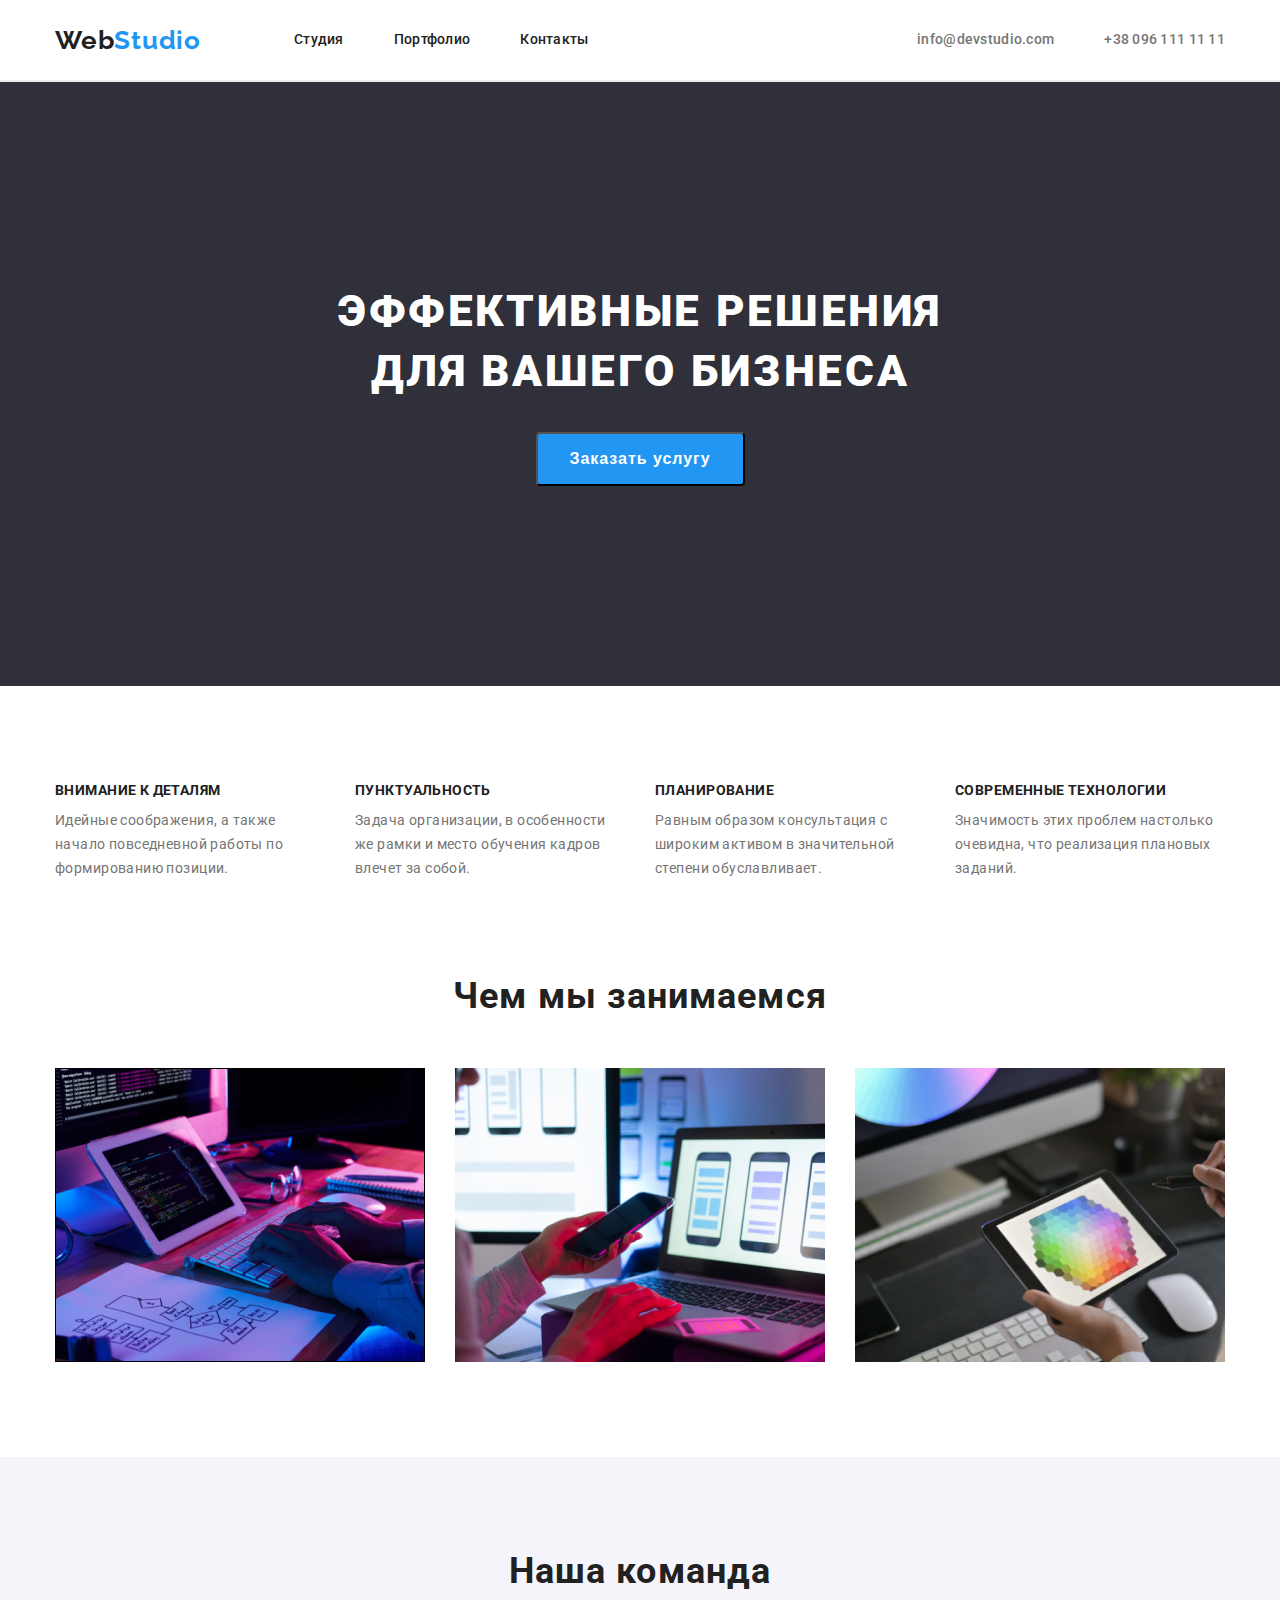
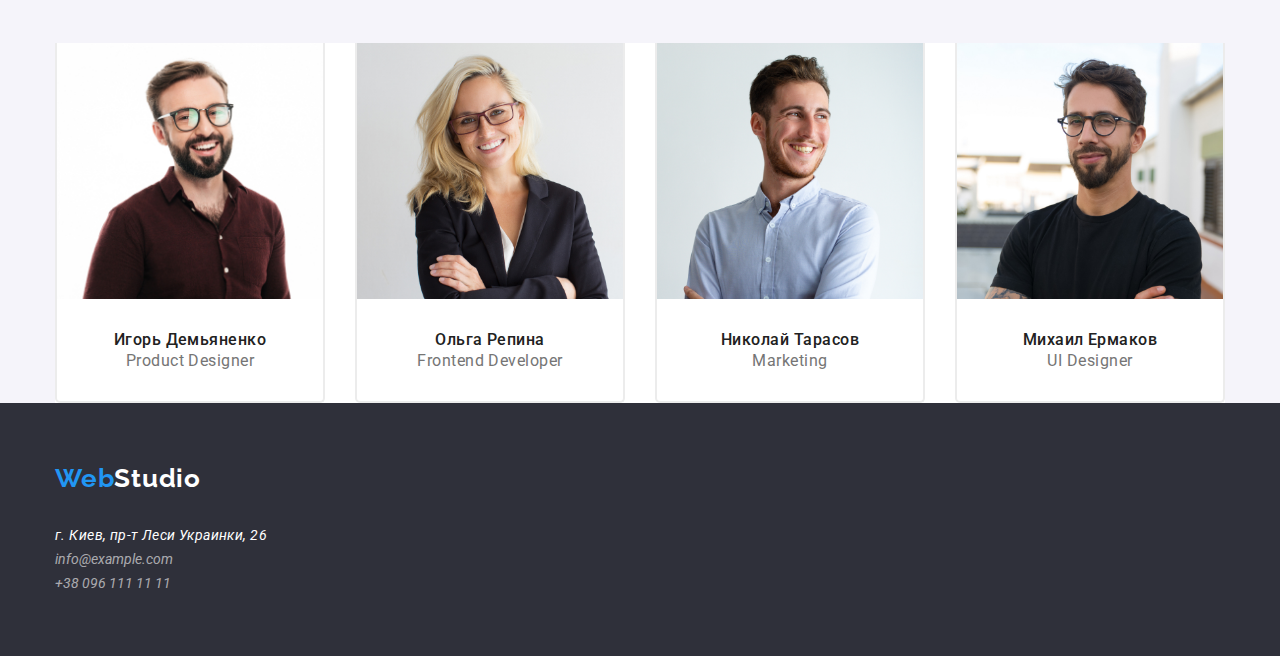
==== commit 5b343dbc: "summary" ====
--- a/index.html
+++ b/index.html
@@ -5,6 +5,9 @@
     <meta http-equiv="X-UA-Compatible" content="IE=edge">
     <meta name="viewport" content="width=device-width, initial-scale=1.0">
     <title>Document</title>
+    <link rel="stylesheet" href="https://cdnjs.cloudflare.com/ajax/libs/modern-normalize/1.1.0/modern-normalize.min.css"
+        integrity="sha512-wpPYUAdjBVSE4KJnH1VR1HeZfpl1ub8YT/NKx4PuQ5NmX2tKuGu6U/JRp5y+Y8XG2tV+wKQpNHVUX03MfMFn9Q=="
+        crossorigin="anonymous" referrerpolicy="no-referrer" />
     <link rel="preconnect" href="https://fonts.googleapis.com">
     <link rel="preconnect" href="https://fonts.gstatic.com" crossorigin>
     <link rel="preconnect" href="https://fonts.googleapis.com">
@@ -19,7 +22,7 @@
     <div class="container">
         <!--Навигация-->
         <nav class="header-nav">
-            <div class="main-nav">
+            
                 <!--Логотип-->
                 <a href="./" class="logo link" lang="en"><span class="logo-web">Web</span>Studio</a>
                 <!-- Ссылки на страницы -->
@@ -36,18 +39,18 @@
                         </li>
                     </div>
                 </ul>
-            </div>
+            
         </nav>
         <!--Контакты-->
         <ul class="header-contact-lists lists">
-            <div class="nav-contact">
+            
                 <li class="header-contact-item">
                     <a class="header-contact-link link" href="mailto:info@devstudio.com">info@devstudio.com</a>
                 </li>
                 <li class="header-contact-item">
                     <a class="header-contact-link link" href="tel:+380961111111">+38 096 111 11 11</a>
                 </li>
-            </div>
+            
         </ul>
     </div>
 </header>
@@ -93,27 +96,31 @@
     <h2 class="our-teams">Наша команда</h2>
 <ul class="teams-list">
     <li class="teams-item"><img src="./imeges/img(3).jpg" alt="фото нашей команды" width="270"> 
-    <h3 class="teams-team-name">Игорь Демьяненко</h3>
-    <p class="teams-team-profesion">Product Designer</p>
+    <div class="teams-list-profel">
+        <h3 class="teams-team-name">Игорь Демьяненко</h3>
+    <p class="teams-team-profesion">Product Designer</p></div>
     </li>
     <li class="teams-item"><img src="./imeges/img(4).jpg" alt="фото нашей команды" width="270">
-    <h3 class="teams-team-name">Ольга Репина</h3>
-    <p class="teams-team-profesion">Frontend Developer</p>
+    <div class="teams-list-profel">
+        <h3 class="teams-team-name">Ольга Репина</h3>
+    <p class="teams-team-profesion">Frontend Developer</p></div>
 </li>
     <li class="teams-item"><img src="./imeges/img(5).jpg" alt="фото нашей команды" width="270">
-    <h3 class="teams-team-name">Николай Тарасов</h3>
-    <p class="teams-team-profesion">Marketing</p>
+    <div class="teams-list-profel">
+        <h3 class="teams-team-name">Николай Тарасов</h3>
+    <p class="teams-team-profesion">Marketing</p></div>
     </li>
     <li class="teams-item"><img src="./imeges/img(6).jpg" alt="фото нашей команды" width="270">
-    <h3 class="teams-team-name">Михаил Ермаков</h3>
-    <p class="teams-team-profesion">UI Designer</p>
+    <div class="teams-list-profel">
+        <h3 class="teams-team-name">Михаил Ермаков</h3>
+    <p class="teams-team-profesion">UI Designer</p></div>
     </li>
 </ul>
 </div>
 </section>
 <!--подвал-->
 <footer class="footer">
-    <div class="footer-links container">
+    <div class="container ">
     <a href="/" class="footer-link link">Web<span class="studio1">Studio</span></a>
     <address class="footer-addres">
     <ul class="footer-list">
--- a/Styels/styels.css
+++ b/Styels/styels.css
@@ -9,7 +9,8 @@
 }
 
 body {
-    font-family: "roboto", roboto-serif;
+    margin: 0;
+    font-family: roboto, roboto-serif;
 }
 
 :root {
@@ -35,13 +36,33 @@
 
 img {
     display: block;
-}
+    max-width: 100%;
+    height: auto;
+}
+
+h1,
+h2,
+h3,
+h4,
+h5,
+h6,
+p,
+ul {
+    margin: 0;
+    padding: 0;
+}
+
 
 /*-----------верхняя линяя-------------*/
 .header {
     border-width: 0px 0px 2px 0px;
     border-style: solid;
     border-color: #ECECEC;
+}
+
+.header-nav {
+    display: flex;
+    align-items: center;
 }
 
 .header .container {
@@ -60,10 +81,12 @@
 }
 
 /* -----Блок навигации----- */
-.main-nav {
-    display: flex;
-    align-items: center;
-}
+.header-contact-lists {
+    display: flex;
+    align-items: center;
+
+}
+
 
 /* -----Логотип в хедере----- */
 .logo {
@@ -173,7 +196,6 @@
     font-weight: 700;
     font-size: 16px;
     line-height: 30px;
-    display: flex;
     align-items: center;
     text-align: center;
     letter-spacing: 0.06em;
@@ -181,6 +203,8 @@
     background: #2196F3;
     margin: 0 auto;
     display: block;
+    border-radius: 4px;
+    padding: 10px 32px 10px 32px;
 }
 
 .color-btn:hover {
@@ -197,10 +221,11 @@
 
 .chip-list {
     display: flex;
+    justify-content: space-between;
 }
 
 .chip-name {
-    text-align: center;
+
     font-weight: 700;
     font-size: 14px;
     line-height: 1.33;
@@ -211,7 +236,7 @@
 }
 
 .chip-par {
-    text-align: center;
+
     font-weight: 400;
     font-size: 14px;
     line-height: 1.71;
@@ -227,12 +252,18 @@
 
 .work-name3 {
     text-align: center;
-    padding-bottom: 50px;
+    font-weight: 700;
+    font-size: 36px;
+    line-height: 1.16;
+    text-align: center;
+    letter-spacing: 0.03em;
+    color: #212121;
+    margin-bottom: 50px;
 }
 
 .work-list {
     display: flex;
-    margin-bottom: 94px;
+
 }
 
 .work-item:not(:last-child) {
@@ -250,24 +281,32 @@
 
 /*-----------наша команда-----------*/
 .our-teams {
-    text-align: center;
+    font-weight: 700;
+    font-size: 36px;
+    line-height: 1.16;
+    text-align: center;
+    letter-spacing: 0.03em;
+    color: #212121;
     margin-bottom: 50px;
 }
 
 .teams {
     background: #F5F4FA;
+    padding-top: 94px;
     padding-bottom: 0px;
-}
-
-.teams-item {
-    margin-right: 30px;
-}
-
-
+
+}
+
+.teams-list-profel {
+    margin-top: 30px;
+    margin-bottom: 30px;
+}
 
 .teams-list {
     display: flex;
     background: #FFFFFF;
+    gap: 30px;
+
 }
 
 .teams-list .our-teams {
@@ -306,6 +345,7 @@
 
 /*-----------------подвал-----------*/
 .footer {
+
     background: #2F303A;
     padding-top: 60px;
     padding-bottom: 60px;
@@ -319,11 +359,12 @@
     line-height: 1.19;
     letter-spacing: 0.03em;
     color: #FFFFFF;
-}
-
-
+    margin-bottom: 20px;
+
+}
 
 .footer-link {
+    cursor: default;
     font-family: 'Raleway';
     font-style: normal;
     font-weight: 700;
@@ -331,6 +372,28 @@
     line-height: 1.19;
     letter-spacing: 0.03em;
     color: #2196F3;
+    margin-bottom: 20px;
+}
+
+.footer-addres-name {
+    cursor: default;
+}
+
+.footer-tel {
+    cursor: default;
+}
+
+.footer-mail {
+    cursor: default;
+}
+
+.footer-addres {
+    margin-top: 30px;
+
+}
+
+.footer-list:not(:last-child) {
+    margin-bottom: 10px;
 }
 
 .footer-mail,
@@ -356,6 +419,12 @@
     color: #2196F3;
 }
 
+.footer-mail:focus,
+.footer-tel:focus,
+.footer-addres-name:focus {
+    color: #2196F3;
+}
+
 /*-----------портфолио кнопки------*/
 .example {
     padding-top: 95px;
@@ -366,7 +435,9 @@
     display: flex;
     justify-content: center;
     align-items: center;
-    margin-bottom: 34px;
+    margin-bottom: 50px;
+    border-radius: 5px;
+    padding: 6px 22px 6px 22px;
 }
 
 .examples-item-btn:not(:last-child) {
@@ -390,12 +461,13 @@
     line-height: 1.62;
     text-align: center;
     letter-spacing: 0.03em;
-
+    border-radius: 5px;
     color: #FFFFFF;
     background: #2196F3;
 }
 
 .link-example-btn:focus {
+    border-radius: 5px;
     background: #2196F3;
 }
 
